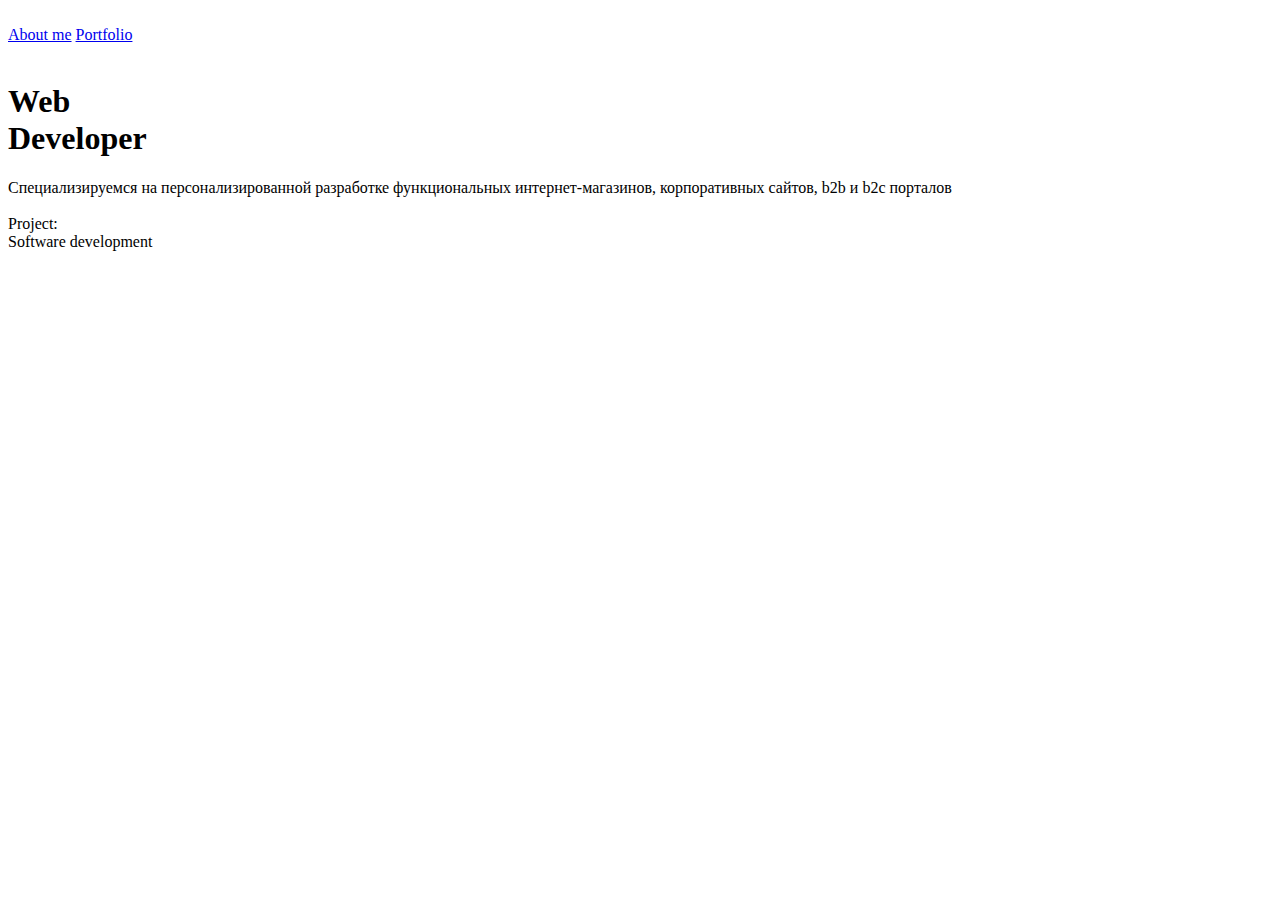
==== proj-1/index.html @ ff00c462 "Projects" ====
<!DOCTYPE html>
<html lang="ru">
<head>
    <meta charset="UTF-8">
    <meta name="viewport" content="width=device-width, initial-scale=1.0">
    <meta http-equiv="X-UA-Compatible" content="ie=edge">
    <title>Webmaho</title>
    <link rel="icon" href="proj-1/img/favicon.png">
    <link rel="stylesheet" href="proj-1/css/style.css">
    <link rel="stylesheet" href="proj-1/css/fonts.css">
    <link rel="stylesheet" type="text/css" href="proj-1/slick/slick.css"/>
    <link rel="stylesheet" type="text/css" href="proj-1/slick/slick-theme.css"/>
</head>
<body>
<!-- HEABDER - Logo - Nav - Slider -->
    <header class="header">
    <a href="#" class="header-logo">
        <img src="..proj-1/img/Logo.svg" alt="">
    </a>
    <nav class="header-nav">
        <a href="#" class="header-nav__link">About me</a>
        <a href="#" class="header-nav__link">Portfolio</a>
    </nav>
    <div class="header-shape">
            <img src="..proj-1/img/left-shape.svg" alt="">
    </div>
    <div class="header-text">
        <h1 class="header-text__title">Web<br>Developer</h1>
        <span class="header-text__subtitle">
            Специализируемся на персонализированной разработке
            функциональных интернет-магазинов, корпоративных сайтов,
            b2b и b2c порталов</span>
    </div>
    <div class="header-slider__bg-for-arrow">
            <div class="header-slider-arrow"></div>
    </div>
    <div class="header-slider">
            <div><img src="..proj-1/img/slider-01.jpg" alt=""></div>
            <div><img src="..proj-1/img/slider-02.jpg" alt=""></div>
            <div><img src="..proj-1/img/slider-03.jpg" alt=""></div>
    </div>
    <div class="header-slider-cont">
        <div class="header_project__title">
            Project:
        </div>
        <div class="header_project__subtitle">
            Software development
        </div>
    </div>
<!-- -->
    </header>
<!-- Скрипты -->
    <script type="text/javascript" src="//code.jquery.com/jquery-1.11.0.min.js"></script>
    <script type="text/javascript" src="//code.jquery.com/jquery-migrate-1.2.1.min.js"></script>
    <script type="text/javascript" src="slick/slick.min.js"></script>
    <script type="text/javascript" src="../js/slider.js"></script>
    
    

</body>
</html>
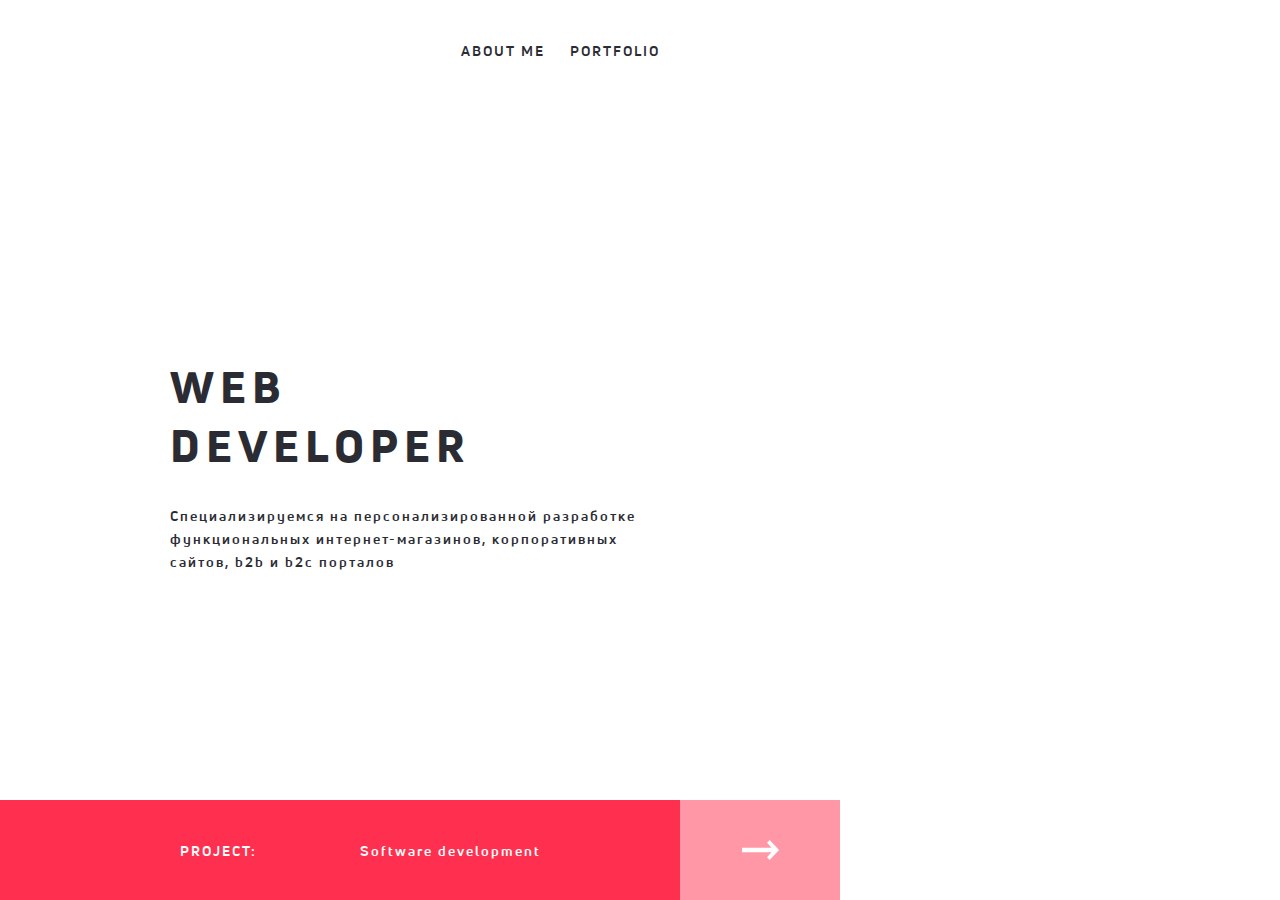
==== commit f121a4a6: "prokects" ====
--- a/proj-1/index.html
+++ b/proj-1/index.html
@@ -5,24 +5,24 @@
     <meta name="viewport" content="width=device-width, initial-scale=1.0">
     <meta http-equiv="X-UA-Compatible" content="ie=edge">
     <title>Webmaho</title>
-    <link rel="icon" href="proj-1/img/favicon.png">
-    <link rel="stylesheet" href="proj-1/css/style.css">
-    <link rel="stylesheet" href="proj-1/css/fonts.css">
-    <link rel="stylesheet" type="text/css" href="proj-1/slick/slick.css"/>
-    <link rel="stylesheet" type="text/css" href="proj-1/slick/slick-theme.css"/>
+    <link rel="icon" href="img/favicon.png">
+    <link rel="stylesheet" href="css/style.css">
+    <link rel="stylesheet" href="css/fonts.css">
+    <link rel="stylesheet" type="text/css" href="slick/slick.css"/>
+    <link rel="stylesheet" type="text/css" href="slick/slick-theme.css"/>
 </head>
 <body>
 <!-- HEABDER - Logo - Nav - Slider -->
     <header class="header">
     <a href="#" class="header-logo">
-        <img src="..proj-1/img/Logo.svg" alt="">
+        <img src="..img/Logo.svg" alt="">
     </a>
     <nav class="header-nav">
         <a href="#" class="header-nav__link">About me</a>
         <a href="#" class="header-nav__link">Portfolio</a>
     </nav>
     <div class="header-shape">
-            <img src="..proj-1/img/left-shape.svg" alt="">
+            <img src="..img/left-shape.svg" alt="">
     </div>
     <div class="header-text">
         <h1 class="header-text__title">Web<br>Developer</h1>
@@ -35,9 +35,9 @@
             <div class="header-slider-arrow"></div>
     </div>
     <div class="header-slider">
-            <div><img src="..proj-1/img/slider-01.jpg" alt=""></div>
-            <div><img src="..proj-1/img/slider-02.jpg" alt=""></div>
-            <div><img src="..proj-1/img/slider-03.jpg" alt=""></div>
+            <div><img src="..img/slider-01.jpg" alt=""></div>
+            <div><img src="..img/slider-02.jpg" alt=""></div>
+            <div><img src="..img/slider-03.jpg" alt=""></div>
     </div>
     <div class="header-slider-cont">
         <div class="header_project__title">
--- a/proj-1/css/style.css
+++ b/proj-1/css/style.css
@@ -0,0 +1,242 @@
+body {
+    font-family: "UniNeueBold";
+    margin: 0;
+    font-size: 14px;
+    color: #2B2C33;
+    line-height: 23px;
+    letter-spacing: 2px;
+}
+h1 {
+    font-family: "UniNeueExtraBold";
+    text-transform: uppercase;
+    font-size: 44px;
+    line-height: 59px;
+    letter-spacing: 6px;
+}
+
+    .header {
+        display: grid;
+        grid-template-columns: 1fr 1fr 2fr 3fr;
+        grid-template-rows: 100px 1fr 100px;
+        /* min-height: 615px; */
+        --welcome-height: 100vh;
+        --welcome-min-height: 540px;
+        height: var(--welcome-height);
+        min-height: var(--welcome-min-height);
+        position: absolute;
+        left: 0;
+        top: 0;
+        /* grid-column-gap: 20px; */
+        align-items: center;
+        grid-template-areas: 
+        "header-logo header-logo header-nav header-slider"
+        "header-shape header-text header-text header-slider"
+        "header-slider-cont header-slider-cont header-slider-cont header-slider"
+    }
+    .header-logo {
+        padding-left: 10px;
+        grid-area: header-logo;
+        justify-self: start;
+    }
+    .header-nav {
+        grid-area: header-nav;
+        justify-self: end;
+        padding-right: 20px;
+    }
+        .header-nav__link {
+            margin-right: 20px;
+            text-decoration: none;
+            color: #2B2C33;
+            text-transform: uppercase;
+        }
+            :last-child {
+                margin-right: 0;
+            }
+    .header-shape {
+        display: grid;
+        grid-area: header-shape;
+        justify-self: start;
+        padding-left: 10px;
+    }
+    .header-text {
+        grid-area: header-text;
+    }
+    .header-slider {
+        display: grid;
+        grid-row-start: 1;
+        grid-row-end: 3;
+        grid-area: header-slider;
+        /* background-image: url(../img/slider-01.jpg); */
+        /* background-size: cover;
+        background-position: center center;
+        background-repeat: no-repeat;
+        height: 100%;
+         */
+         width: 600px;
+        /* height: 100vh; */
+        position: absolute;
+        left: 0;
+        top: 0;
+    }
+    .header-slider img {
+        height: 100vh;
+    }
+    /* .first-sliders {
+        width: 600px;
+        height: 207vh;;
+        position: absolute;
+        left: 0;
+        top: 0;
+    } */
+    .header-slider-cont {
+        display: grid;
+        grid-column-start: 1;
+        grid-column-end: 4;
+        background-color: #FF304F;
+        height: 100px;
+
+        grid-template-columns: 1fr 1fr 2fr;
+        grid-column-gap: 20px;
+        align-items: center;
+        color: #fff;
+    }
+    .header-slider__bg-for-arrow {
+        display: grid;
+        grid-column-start: 4;
+        grid-row-start: 3;
+        background-color: #FF304F;
+        height: 100px;
+        width: 160px;
+        opacity:0.5;
+        filter:alpha(opacity=50);
+        z-index: 1;
+    }
+    .header-slider__bg-for-arrow:hover {
+        -moz-transition: all 0.9s; 
+        -webkit-transition: all 0.9s;  
+        -ms-transition: all 0.9s;  
+        -o-transition: all 0.9s;  
+        transition: all 0.9s; 
+        opacity:1;
+        filter:alpha(opacity=100);
+    }
+    .header-slider-arrow {
+        background-image: url(../img/arrow_icon.svg);
+        background-position: center center;
+        background-repeat: no-repeat;
+    }
+    .header_project__title {
+        display: grid;
+        grid-template-columns: 1fr 1fr 2fr;
+        grid-column-gap: 20px;
+        grid-column-start: 2;
+        align-items: center;
+        color: #fff;
+        text-transform: uppercase;
+    }
+    /* iPhone X Size */
+    @media (max-width: 375px) {
+        .header{
+            display: grid;
+            grid-template-columns: 1fr 1fr 1fr; 
+            grid-template-rows: 100px 50px 2fr 3fr;
+        }
+        .header-logo{
+            grid-column-start: 2;
+            justify-self: center;
+            align-items: center;
+        }
+        .header-nav {
+            grid-column-start: 1;
+            grid-row-start: 2;
+            justify-self: center;
+            align-items: center;
+        }
+        .header-text {
+            grid-column-start: 1;
+            grid-row-start: 3;
+            justify-self: start;
+            align-items: start;
+        }
+        .header-shape {
+            visibility: hidden;
+            display: none;
+        }
+        .header-slider{
+            grid-column-start: 1;
+            grid-row-start: 4;
+        }
+        .header-text {
+            padding: 10px 10px;
+        }
+        .header-slider {
+            background-size: cover;
+            background-position: center center;
+            background-repeat: no-repeat;
+        }
+        .header-slider-cont {
+            grid-column-start: 1;
+            grid-column-end: 5;
+        }
+        .header-slider__bg-for-arrow {
+            visibility: hidden;
+            display: none;
+        }
+        .header-slider-arrow {
+            visibility: hidden;
+            display: none;
+        }
+    }
+/* iPhone 6,6s,7,8 Plus Size */
+@media (max-width: 414px) {
+    .header{
+        display: grid;
+        grid-template-columns: 1fr 1fr 1fr; 
+        grid-template-rows: 100px 50px 2fr 3fr;
+    }
+    .header-logo{
+        grid-column-start: 2;
+        justify-self: center;
+        align-items: center;
+    }
+    .header-nav {
+        grid-column-start: 1;
+        grid-row-start: 2;
+        justify-self: center;
+        align-items: center;
+    }
+    .header-text {
+        grid-column-start: 1;
+        grid-row-start: 3;
+        justify-self: start;
+        align-items: start;
+    }
+    .header-shape {
+        visibility: hidden;
+        display: none;
+    }
+    .header-slider{
+        grid-column-start: 1;
+        grid-row-start: 4;
+    }
+    .header-text {
+        padding: 10px 10px;
+    }
+    .header-slider {
+        background-size: cover;
+        background-position: center center;
+        background-repeat: no-repeat;
+    }
+    .header-slider-cont {
+        grid-column-start: 1;
+        grid-column-end: 5;
+    }
+    .header-slider__bg-for-arrow {
+        visibility: hidden;
+        display: none;
+    }
+    .header-slider-arrow {
+        visibility: hidden;
+        display: none;
+    }
+}
--- a/proj-1/css/fonts.css
+++ b/proj-1/css/fonts.css
@@ -0,0 +1,19 @@
+@font-face {
+	font-family: "UniNeueBold";
+	src: url("../fonts/UniNeueBold/UniNeueBold.eot");
+	src: url("../fonts/UniNeueBold/UniNeueBold.eot?#eofix") format("embedded-opentype"),
+		 url("../fonts/UniNeueBold/UniNeueBold.woff") format("woff"),
+		 url("../fonts/UniNeueBold/UniNeueBold.ttf") format("truetype");
+	font-style: normal;
+	font-weight: normal;
+}
+
+@font-face {
+	font-family: "UniNeueExtraBold";
+	src: url("../fonts/UniNeueExtraBold/UniNeueExtraBold.eot");
+	src: url("../fonts/UniNeueExtraBold/UniNeueExtraBold.eot#eofix") format("embedded-opentype"),
+		 url("../fonts/UniNeueExtraBold/UniNeueExtraBold.woff") format("woff"),
+		 url("../fonts/UniNeueExtraBold/UniNeueExtraBold.ttf") format("truetype");
+	font-style: normal;
+	font-weight: normal;
+}